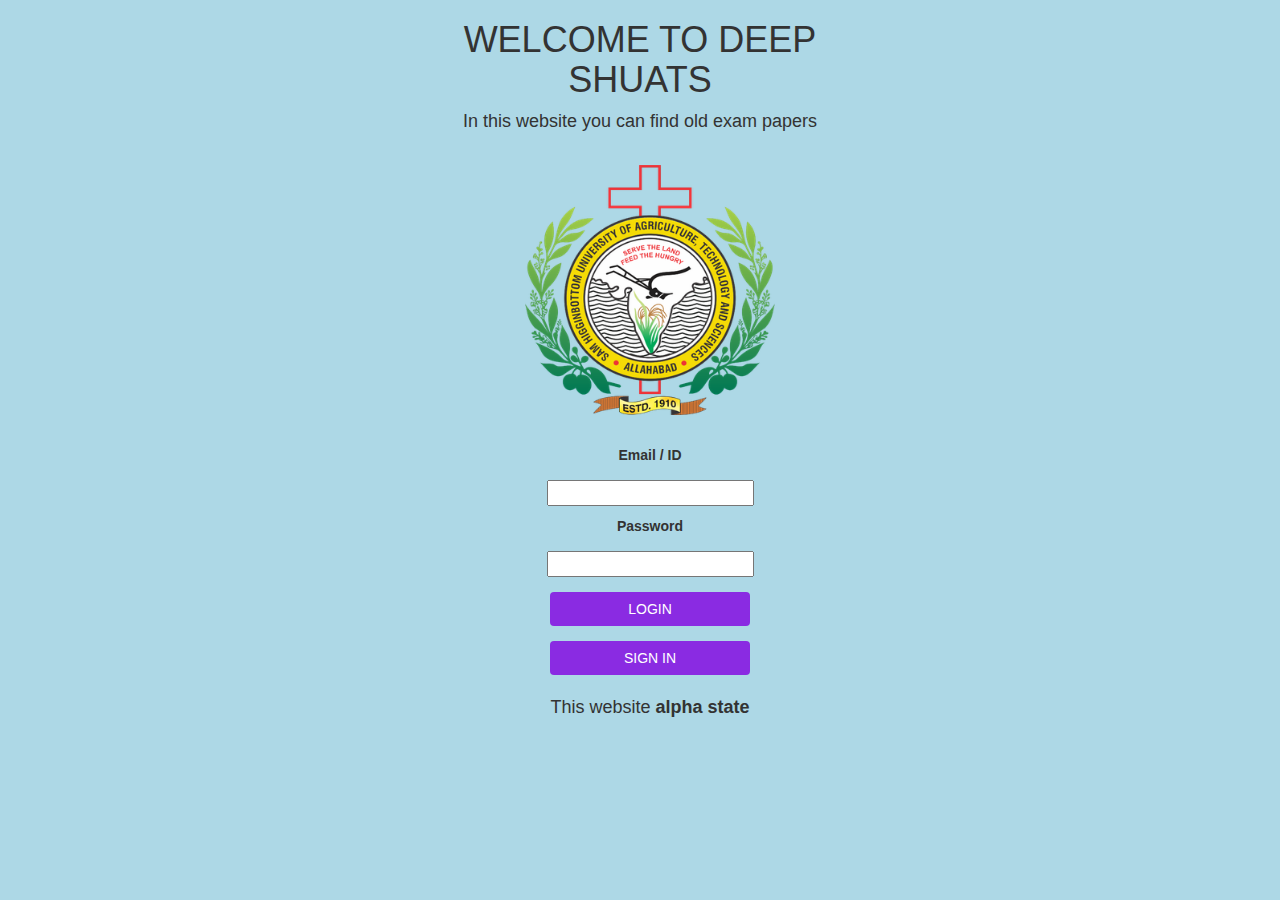
==== index.html @ dd3c04e3 "fixed it" ====
<!DOCTYPE html>
<html>
  <head>
    <link rel="stylesheet" href="https://maxcdn.bootstrapcdn.com/bootstrap/3.4.1/css/bootstrap.min.css">
    <script src="https://ajax.googleapis.com/ajax/libs/jquery/3.5.1/jquery.min.js"></script>
    <script src="https://maxcdn.bootstrapcdn.com/bootstrap/3.4.1/js/bootstrap.min.js"></script>
    <title>
      Deep SHUATS
    </title>
    <link rel="icon" href="icon.png">
    <link rel="stylesheet" href="external.css">
    </head>
    <body>
      <div class="container container-table">
          <div class="row vertical-center-row">
              <div class="text-center col-md-4 col-md-offset-4">
                  <h1>WELCOME TO DEEP SHUATS</h1>
                  <p>In this website you can find old exam papers</p>
                  <form>
                      <div class="imgone">
                              <img src="img.png" width="250px" height="250px">
                      </div>
                      <div class="pad_bot">
                          <label>Email / ID</label>
                          <br>
                      </div>
                      <input type="email" id="email" name="email">
                      <div class="pad_bot">
                          <label>Password</label>
                      </div>
                      <input type="password" id="password" name="password">
                      <div style="padding-top: 15px;">
                          <a href="main.html"><button type="button" class="btn btn-light">LOGIN</button></a>
                      </div>
                      <div style="padding-top: 15px;">
                          <a href="signin.html">
                              <button type="button" class="btn btn-light">SIGN IN</button>
                          </a>
                      </div>
                  </form>
                  <br>
                  <p style="padding-left: 20px";>This website<b> alpha state</b></p>
              </div>
        </div>
      </div>
    </body>
</html>
---- external.css ----
body{
	background-color: lightblue;
}
form{
	padding-left:20px;
}
input{
	padding-left:20px;
}
p{
    font-size:large;
	font-style: bold;
    text-align:center;
}
head{
	font-size: 14px;
}
.pad_bot{
	padding-bottom: 10px;
}
.imgone{
	padding-top: 20px;
	padding-bottom:20px;
}
button{
	width: 200px;
	border:none;
	background-color: blueviolet;
	color: white;
}
label{
	padding-top: 10px;
}
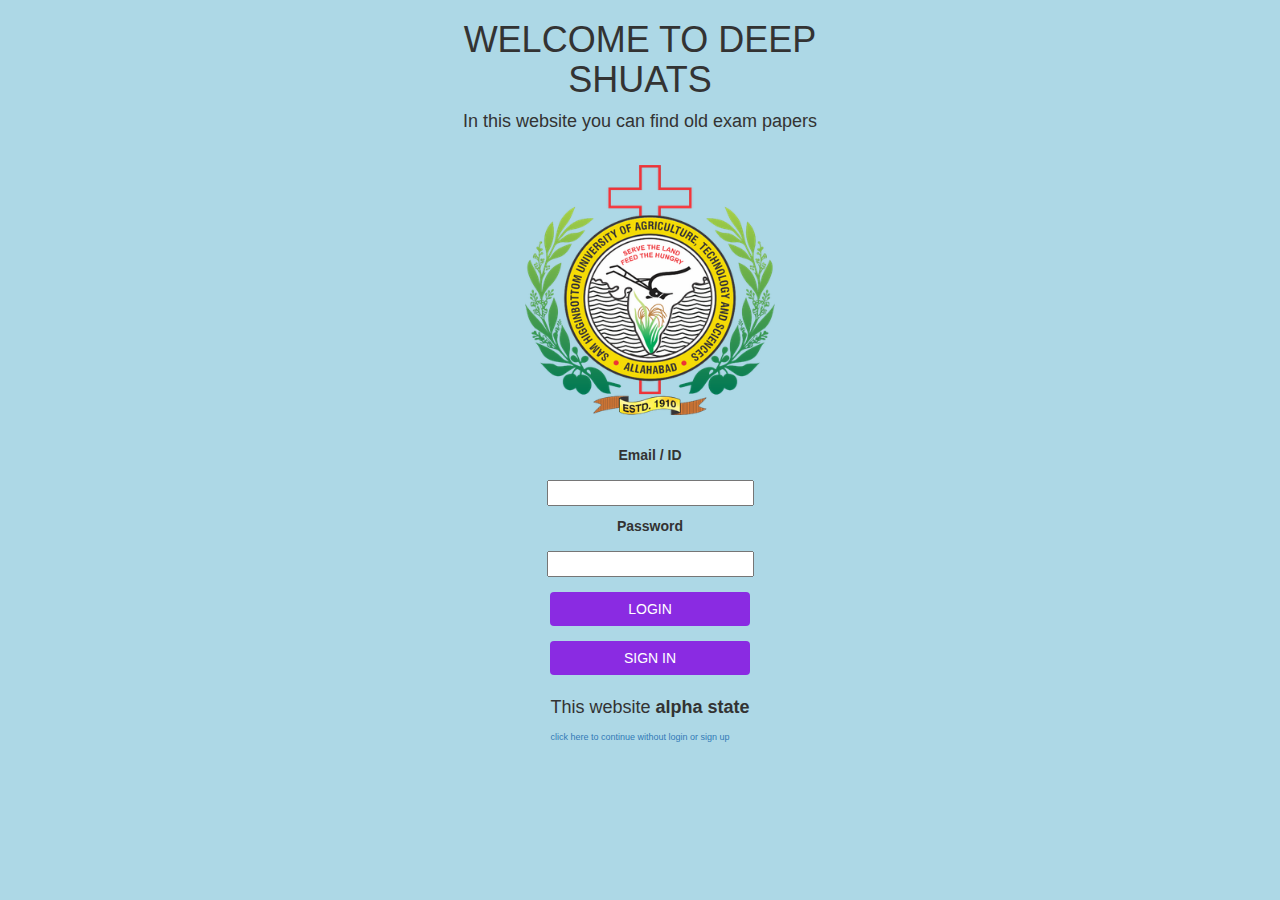
==== commit 69d91959: "finished prank" ====
--- a/index.html
+++ b/index.html
@@ -18,7 +18,7 @@
                   <p>In this website you can find old exam papers</p>
                   <form>
                       <div class="imgone">
-                              <img src="img.png" width="250px" height="250px">
+                          <a href="https://www.shiatsmail.edu.in/"><img src="img.png" width="250px" height="250px"></a>
                       </div>
                       <div class="pad_bot">
                           <label>Email / ID</label>
@@ -30,7 +30,7 @@
                       </div>
                       <input type="password" id="password" name="password">
                       <div style="padding-top: 15px;">
-                          <a href="main.html"><button type="button" class="btn btn-light">LOGIN</button></a>
+                          <a href="failed.html"><button type="button" class="btn btn-light">LOGIN</button></a>
                       </div>
                       <div style="padding-top: 15px;">
                           <a href="signin.html">
@@ -40,6 +40,7 @@
                   </form>
                   <br>
                   <p style="padding-left: 20px";>This website<b> alpha state</b></p>
+                  <p style="font-size:xx-small;"><a href="main.html">click here to continue without login or sign up</a></p>
               </div>
         </div>
       </div>
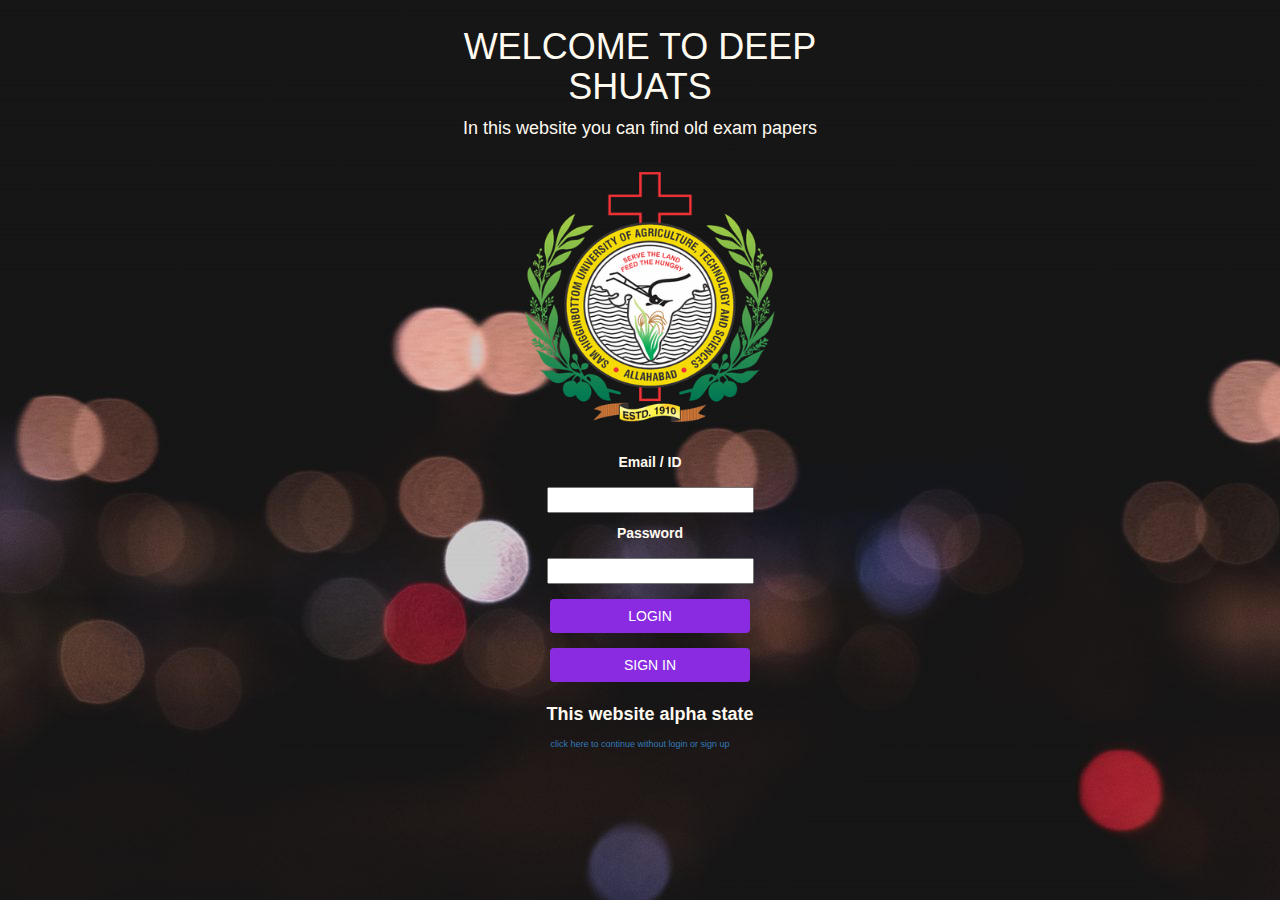
==== commit 60f871c5: "made the entire website more appealing" ====
--- a/index.html
+++ b/index.html
@@ -14,7 +14,7 @@
       <div class="container container-table">
           <div class="row vertical-center-row">
               <div class="text-center col-md-4 col-md-offset-4">
-                  <h1>WELCOME TO DEEP SHUATS</h1>
+                  <div style="padding-top:2%;"><h1>WELCOME TO DEEP SHUATS</h1></div>
                   <p>In this website you can find old exam papers</p>
                   <form>
                       <div class="imgone">
@@ -39,7 +39,7 @@
                       </div>
                   </form>
                   <br>
-                  <p style="padding-left: 20px";>This website<b> alpha state</b></p>
+                  <p style="padding-left: 20px";><b>This website alpha state</b></p>
                   <p style="font-size:xx-small;"><a href="main.html">click here to continue without login or sign up</a></p>
               </div>
         </div>
--- a/external.css
+++ b/external.css
@@ -1,5 +1,7 @@
 body{
 	background-color: lightblue;
+    background-image:url(indexback.jpg);
+    color:floralwhite;
 }
 form{
 	padding-left:20px;
@@ -31,3 +33,6 @@
 label{
 	padding-top: 10px;
 }
+input{
+    color:black;
+}
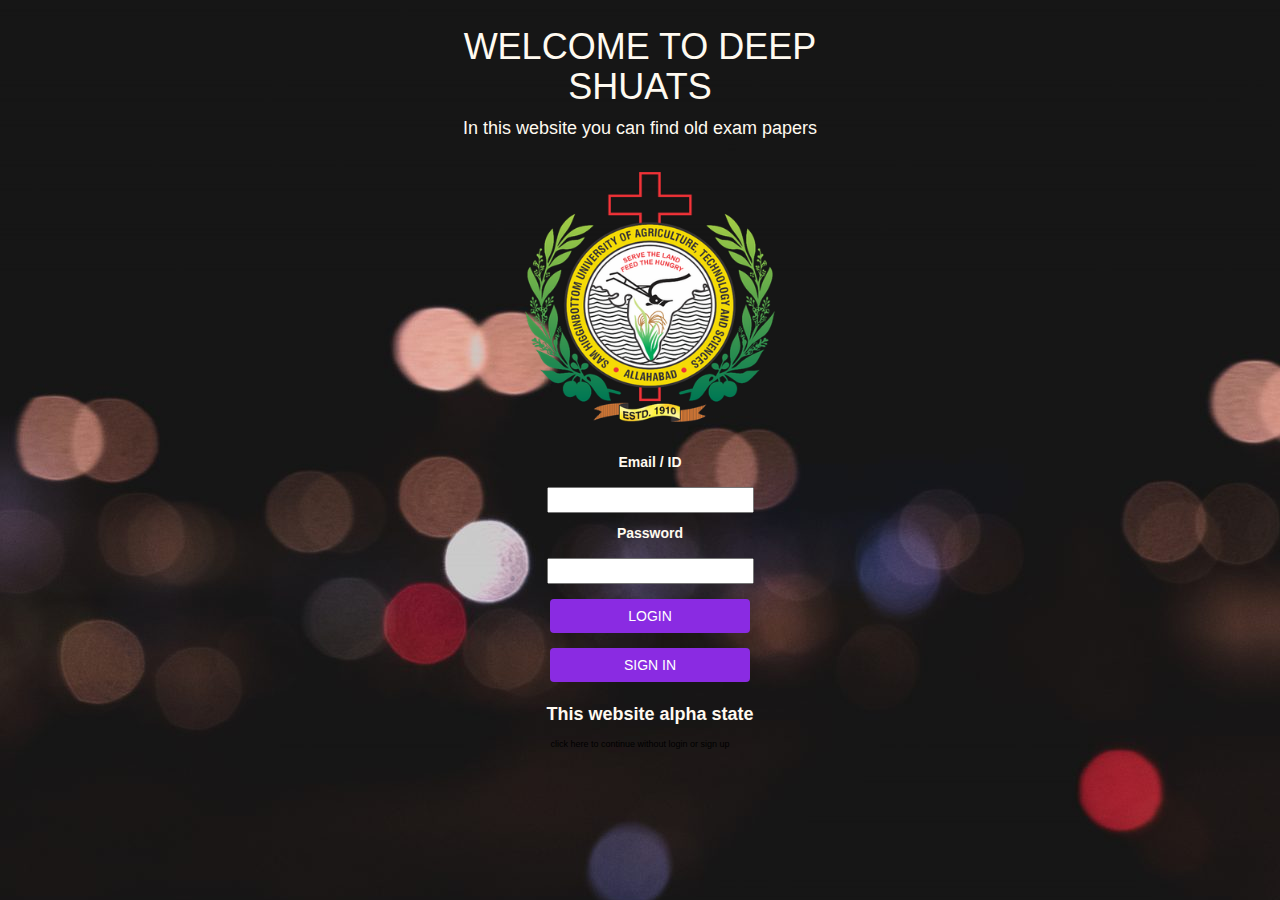
==== commit ebd35112: "made it even more fun my making the link black" ====
--- a/index.html
+++ b/index.html
@@ -40,7 +40,7 @@
                   </form>
                   <br>
                   <p style="padding-left: 20px";><b>This website alpha state</b></p>
-                  <p style="font-size:xx-small;"><a href="main.html">click here to continue without login or sign up</a></p>
+                  <p style="font-size:xx-small;"><a href="main.html" style="color:black;">click here to continue without login or sign up</a></p>
               </div>
         </div>
       </div>
--- a/external.css
+++ b/external.css
@@ -36,3 +36,4 @@
 input{
     color:black;
 }
+
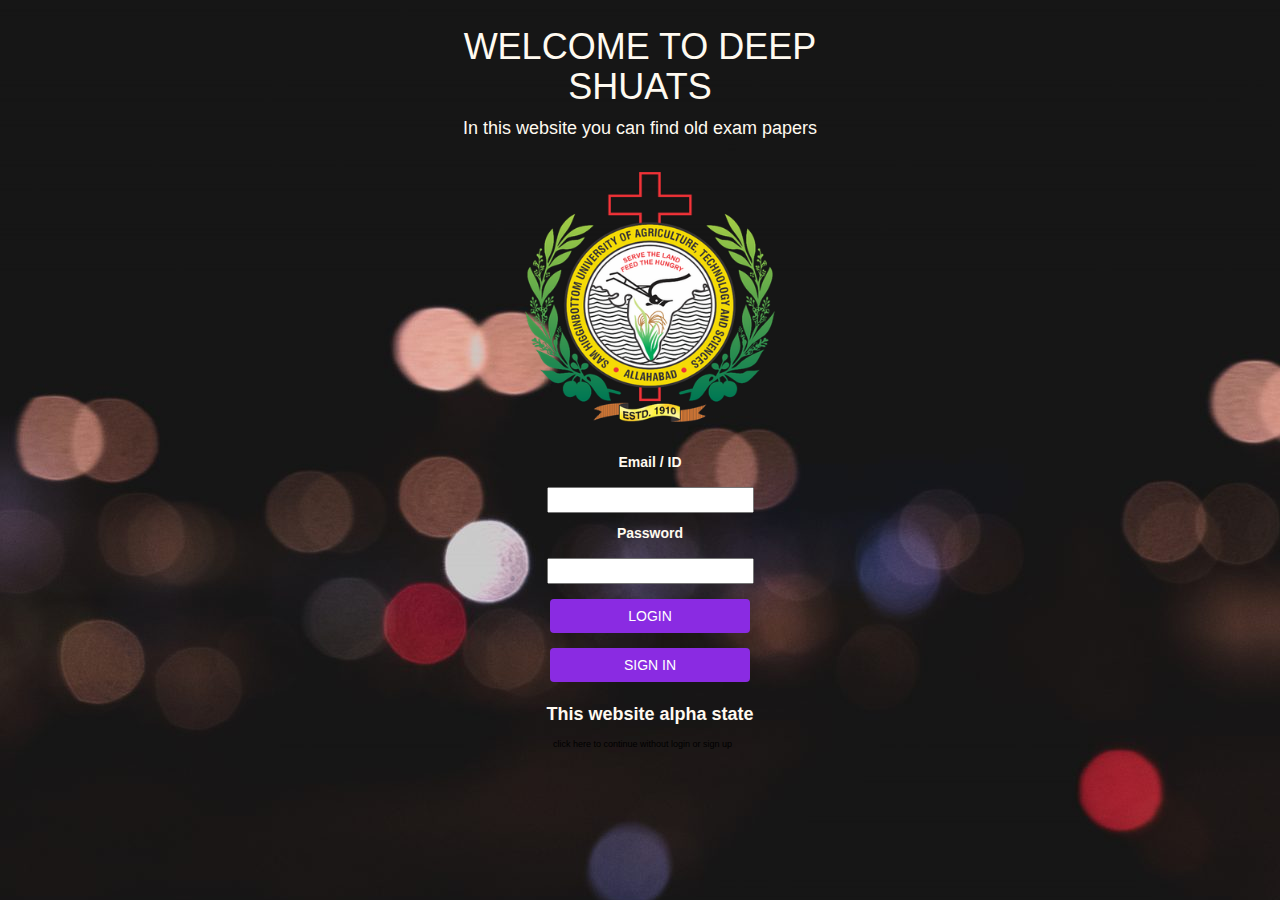
==== commit 9c5dd543: "made the background black" ====
--- a/index.html
+++ b/index.html
@@ -40,7 +40,7 @@
                   </form>
                   <br>
                   <p style="padding-left: 20px";><b>This website alpha state</b></p>
-                  <p style="font-size:xx-small;"><a href="main.html" style="color:black;">click here to continue without login or sign up</a></p>
+                  <p style="font-size:xx-small;"><a href="main.html" style="color:black;padding-left:5px;">click here to continue without login or sign up</a></p>
               </div>
         </div>
       </div>
--- a/external.css
+++ b/external.css
@@ -1,5 +1,5 @@
 body{
-	background-color: lightblue;
+	background-color: black;
     background-image:url(indexback.jpg);
     color:floralwhite;
 }
